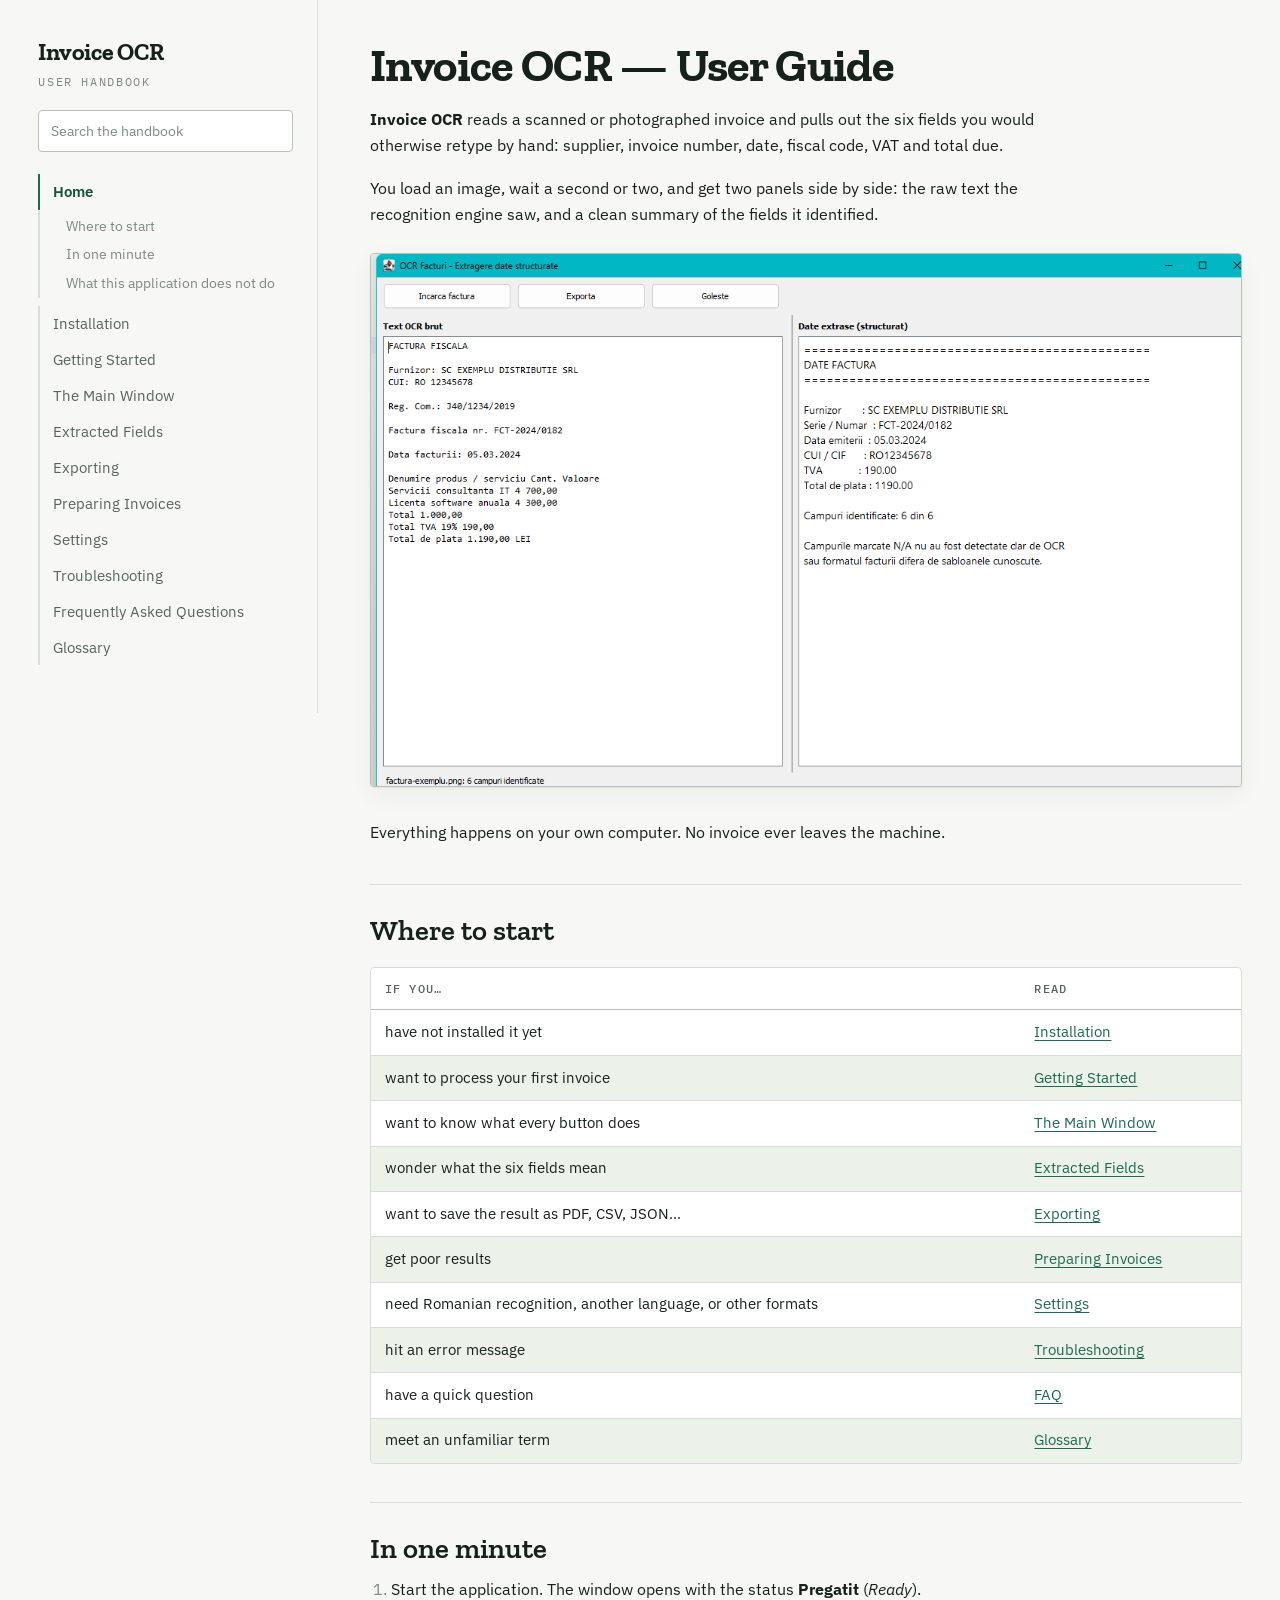
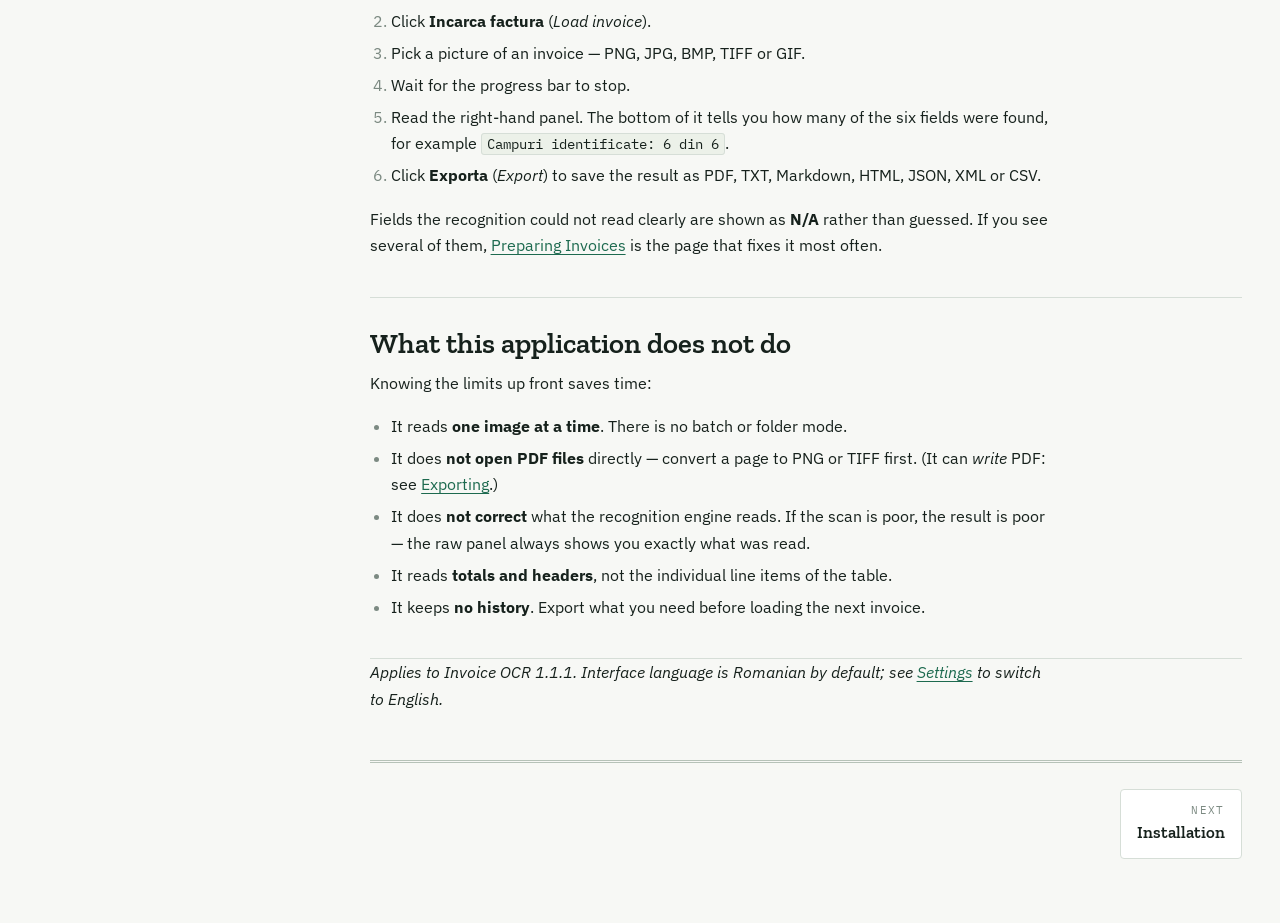
==== user-docu/html/index.html @ 9f77e480 "Initialize Repository" ====
<!doctype html>
<html lang="en">
<head>
<meta charset="utf-8">
<meta name="viewport" content="width=device-width, initial-scale=1">
<title>Home &middot; Invoice OCR Handbook</title>
<link rel="preconnect" href="https://fonts.googleapis.com">
<link rel="preconnect" href="https://fonts.gstatic.com" crossorigin>
<link rel="stylesheet" href="https://fonts.googleapis.com/css2?family=IBM+Plex+Mono:wght@400;500&family=IBM+Plex+Sans:wght@400;500;600&family=Zilla+Slab:wght@500;600;700&display=swap">
<link rel="stylesheet" href="assets/wiki.css">
</head>
<body>
<a class="skip" href="#content">Skip to content</a>
<div class="shell">
<nav class="sidebar" aria-label="Handbook">
<a class="brand" href="index.html"><span class="brand-name">Invoice OCR</span><span class="brand-tag">User handbook</span></a>
<div class="search">
<input type="search" id="q" placeholder="Search the handbook" autocomplete="off" aria-label="Search the handbook">
<ul id="results" hidden></ul>
</div>
<ol class="pages">
<li><a href="index.html" aria-current="page">Home</a>
<ul class="sections">
<li><a href="#where-to-start">Where to start</a></li>
<li><a href="#in-one-minute">In one minute</a></li>
<li><a href="#what-this-application-does-not-do">What this application does not do</a></li>
</ul>
</li>
<li><a href="Installation.html">Installation</a></li>
<li><a href="Getting-Started.html">Getting Started</a></li>
<li><a href="The-Main-Window.html">The Main Window</a></li>
<li><a href="Extracted-Fields.html">Extracted Fields</a></li>
<li><a href="Exporting.html">Exporting</a></li>
<li><a href="Preparing-Invoices.html">Preparing Invoices</a></li>
<li><a href="Settings.html">Settings</a></li>
<li><a href="Troubleshooting.html">Troubleshooting</a></li>
<li><a href="FAQ.html">Frequently Asked Questions</a></li>
<li><a href="Glossary.html">Glossary</a></li>
</ol>
</nav>
<main id="content">
<article>
<h1 id="invoice-ocr-user-guide">Invoice OCR — User Guide</h1>
<p><strong>Invoice OCR</strong> reads a scanned or photographed invoice and pulls out the six fields you would otherwise retype by hand: supplier, invoice number, date, fiscal code, VAT and total due.</p>
<p>You load an image, wait a second or two, and get two panels side by side: the raw text the recognition engine saw, and a clean summary of the fields it identified.</p>
<p class="figure"><img src="images/result.png" alt="The main window after processing an invoice" loading="lazy"></p>
<p>Everything happens on your own computer. No invoice ever leaves the machine.</p>
<hr>
<h2 id="where-to-start">Where to start</h2>
<div class="table-wrap">
<table>
<thead>
<tr><th>If you…</th><th>Read</th></tr>
</thead>
<tbody>
<tr><td>have not installed it yet</td><td><a href="Installation.html">Installation</a></td></tr>
<tr><td>want to process your first invoice</td><td><a href="Getting-Started.html">Getting Started</a></td></tr>
<tr><td>want to know what every button does</td><td><a href="The-Main-Window.html">The Main Window</a></td></tr>
<tr><td>wonder what the six fields mean</td><td><a href="Extracted-Fields.html">Extracted Fields</a></td></tr>
<tr><td>want to save the result as PDF, CSV, JSON…</td><td><a href="Exporting.html">Exporting</a></td></tr>
<tr><td>get poor results</td><td><a href="Preparing-Invoices.html">Preparing Invoices</a></td></tr>
<tr><td>need Romanian recognition, another language, or other formats</td><td><a href="Settings.html">Settings</a></td></tr>
<tr><td>hit an error message</td><td><a href="Troubleshooting.html">Troubleshooting</a></td></tr>
<tr><td>have a quick question</td><td><a href="FAQ.html">FAQ</a></td></tr>
<tr><td>meet an unfamiliar term</td><td><a href="Glossary.html">Glossary</a></td></tr>
</tbody>
</table>
</div>
<hr>
<h2 id="in-one-minute">In one minute</h2>
<ol>
<li>Start the application. The window opens with the status <strong>Pregatit</strong> (<em>Ready</em>).</li>
<li>Click <strong>Incarca factura</strong> (<em>Load invoice</em>).</li>
<li>Pick a picture of an invoice — PNG, JPG, BMP, TIFF or GIF.</li>
<li>Wait for the progress bar to stop.</li>
<li>Read the right-hand panel. The bottom of it tells you how many of the six fields were found, for example <code>Campuri identificate: 6 din 6</code>.</li>
<li>Click <strong>Exporta</strong> (<em>Export</em>) to save the result as PDF, TXT, Markdown, HTML, JSON, XML or CSV.</li>
</ol>
<p>Fields the recognition could not read clearly are shown as <strong>N/A</strong> rather than guessed. If you see several of them, <a href="Preparing-Invoices.html">Preparing Invoices</a> is the page that fixes it most often.</p>
<hr>
<h2 id="what-this-application-does-not-do">What this application does not do</h2>
<p>Knowing the limits up front saves time:</p>
<ul>
<li>It reads <strong>one image at a time</strong>. There is no batch or folder mode.</li>
<li>It does <strong>not open PDF files</strong> directly — convert a page to PNG or TIFF first. (It can <em>write</em> PDF: see <a href="Exporting.html">Exporting</a>.)</li>
<li>It does <strong>not correct</strong> what the recognition engine reads. If the scan is poor, the result is poor — the raw panel always shows you exactly what was read.</li>
<li>It reads <strong>totals and headers</strong>, not the individual line items of the table.</li>
<li>It keeps <strong>no history</strong>. Export what you need before loading the next invoice.</li>
</ul>
<hr>
<p><em>Applies to Invoice OCR 1.1.1. Interface language is Romanian by default; see <a href="Settings.html#interface-language">Settings</a> to switch to English.</em></p>
</article>
<nav class="pager" aria-label="Pagination">
<span></span>
<a class="next" href="Installation.html"><span>Next</span>Installation</a>
</nav>
</main>
</div>
<script src="assets/wiki-index.js"></script>
<script src="assets/wiki.js"></script>
</body>
</html>
---- user-docu/html/assets/wiki.css ----
/* Invoice OCR handbook. Generated by build-html.java - edit the
   STYLESHEET constant there, not this file. */

:root {
  --paper:      #F7F8F5;
  --card:       #FFFFFF;
  --bar:        #ECF1E9;
  --ink:        #16211C;
  --ink-soft:   #55645C;
  --ink-faint:  #7C8A82;
  --rule:       #D6DED7;
  --rule-firm:  #B6C2B8;
  --accent:     #1D6A4F;
  --accent-ink: #12513C;
  --accent-bg:  #E3EFE7;
  --alert:      #9A3324;
  --shadow:     0 1px 2px rgba(22,33,28,.06), 0 8px 24px rgba(22,33,28,.05);
  --measure: 68ch;
}

@media (prefers-color-scheme: dark) {
  :root:not([data-theme="light"]) {
    --paper:      #101410;
    --card:       #161B16;
    --bar:        #1C231D;
    --ink:        #E5EBE3;
    --ink-soft:   #A2AEA5;
    --ink-faint:  #7E8B81;
    --rule:       #2A332B;
    --rule-firm:  #3D4A3F;
    --accent:     #63C495;
    --accent-ink: #8AD8B0;
    --accent-bg:  #16281F;
    --alert:      #E38C78;
    --shadow:     0 1px 2px rgba(0,0,0,.4), 0 8px 24px rgba(0,0,0,.3);
  }
}

:root[data-theme="dark"] {
  --paper:      #101410;
  --card:       #161B16;
  --bar:        #1C231D;
  --ink:        #E5EBE3;
  --ink-soft:   #A2AEA5;
  --ink-faint:  #7E8B81;
  --rule:       #2A332B;
  --rule-firm:  #3D4A3F;
  --accent:     #63C495;
  --accent-ink: #8AD8B0;
  --accent-bg:  #16281F;
  --alert:      #E38C78;
  --shadow:     0 1px 2px rgba(0,0,0,.4), 0 8px 24px rgba(0,0,0,.3);
}

* { box-sizing: border-box; }

body {
  margin: 0;
  background: var(--paper);
  color: var(--ink);
  font-family: "IBM Plex Sans", ui-sans-serif, system-ui, "Segoe UI", sans-serif;
  font-size: 1rem;
  line-height: 1.65;
  -webkit-font-smoothing: antialiased;
}

h1, h2, h3, h4 {
  font-family: "Zilla Slab", Rockwell, Georgia, serif;
  line-height: 1.18;
  text-wrap: balance;
  margin: 0;
}

a { color: var(--accent); text-underline-offset: .18em; }
a:hover { color: var(--accent-ink); }
:focus-visible { outline: 2px solid var(--accent); outline-offset: 3px; border-radius: 2px; }

code, kbd, pre { font-family: "IBM Plex Mono", ui-monospace, Consolas, monospace; }
code {
  font-size: .88em;
  background: var(--bar);
  border: 1px solid var(--rule);
  border-radius: 3px;
  padding: .08em .34em;
}
pre {
  margin: 1.1rem 0 1.5rem;
  padding: 1rem 1.1rem;
  background: var(--card);
  border: 1px solid var(--rule);
  border-left: 3px solid var(--rule-firm);
  border-radius: 4px;
  overflow-x: auto;
  font-size: .86rem;
  line-height: 1.6;
  max-width: var(--measure);
  /* Long error messages must stay readable rather than hide in a scroll. */
  white-space: pre-wrap;
  overflow-wrap: break-word;
}
pre code { background: none; border: 0; padding: 0; font-size: inherit; }

.skip {
  position: absolute;
  left: -9999px;
  background: var(--card);
  padding: .6rem 1rem;
  border: 1px solid var(--accent);
  border-radius: 4px;
}
.skip:focus { left: 1rem; top: 1rem; z-index: 10; }

.shell {
  max-width: 1280px;
  margin: 0 auto;
  display: grid;
  grid-template-columns: 17.5rem minmax(0, 1fr);
  gap: clamp(1.5rem, 4vw, 4rem);
  align-items: start;
  padding: 0 clamp(1rem, 3vw, 2.5rem);
}

/* ---- Sidebar ---- */
.sidebar {
  position: sticky;
  top: 0;
  max-height: 100vh;
  overflow-y: auto;
  padding: 2rem 0 3rem;
  border-right: 1px solid var(--rule);
  padding-right: 1.5rem;
}
.brand { display: block; text-decoration: none; color: var(--ink); margin-bottom: 1.2rem; }
.brand-name {
  display: block;
  font-family: "Zilla Slab", Georgia, serif;
  font-size: 1.5rem;
  font-weight: 700;
  letter-spacing: -.01em;
}
.brand-tag {
  display: block;
  font-family: "IBM Plex Mono", monospace;
  font-size: .72rem;
  letter-spacing: .14em;
  text-transform: uppercase;
  color: var(--ink-faint);
}

.search { position: relative; margin-bottom: 1.4rem; }
.search input {
  width: 100%;
  font: inherit;
  font-size: .9rem;
  padding: .5rem .7rem;
  color: var(--ink);
  background: var(--card);
  border: 1px solid var(--rule-firm);
  border-radius: 4px;
}
.search input::placeholder { color: var(--ink-faint); }
#results {
  position: absolute;
  z-index: 5;
  left: 0;
  right: 0;
  margin: .3rem 0 0;
  padding: .3rem;
  list-style: none;
  max-height: 22rem;
  overflow-y: auto;
  background: var(--card);
  border: 1px solid var(--rule-firm);
  border-radius: 4px;
  box-shadow: var(--shadow);
}
#results li { margin: 0; }
#results a {
  display: block;
  padding: .35rem .5rem;
  border-radius: 3px;
  text-decoration: none;
  color: var(--ink);
  font-size: .88rem;
}
#results a:hover, #results a:focus { background: var(--accent-bg); color: var(--accent-ink); }
#results .in { display: block; font-size: .74rem; color: var(--ink-faint); }
#results .empty { padding: .5rem; color: var(--ink-faint); font-size: .85rem; }

.pages { list-style: none; margin: 0; padding: 0; counter-reset: page; }
.pages > li { margin: 0; }
.pages > li > a {
  display: block;
  padding: .34rem 0 .34rem .8rem;
  border-left: 2px solid var(--rule);
  color: var(--ink-soft);
  text-decoration: none;
  font-size: .95rem;
}
.pages > li > a:hover { color: var(--ink); border-left-color: var(--rule-firm); }
.pages > li > a[aria-current="page"] {
  color: var(--accent-ink);
  border-left-color: var(--accent);
  font-weight: 600;
}
.sections { list-style: none; margin: .1rem 0 .5rem; padding: 0; }
.sections a {
  display: block;
  padding: .2rem 0 .2rem 1.6rem;
  border-left: 2px solid var(--rule);
  color: var(--ink-faint);
  text-decoration: none;
  font-size: .85rem;
}
.sections a:hover { color: var(--accent-ink); border-left-color: var(--rule-firm); }

/* ---- Article ---- */
main { padding: 2.4rem 0 4rem; min-width: 0; }
article h1 {
  font-size: clamp(2rem, 1.6rem + 1.8vw, 2.9rem);
  font-weight: 700;
  letter-spacing: -.015em;
  margin-bottom: .8rem;
}
article h2 {
  font-size: clamp(1.4rem, 1.25rem + .7vw, 1.8rem);
  font-weight: 600;
  margin: 2.8rem 0 .6rem;
  padding-top: 1.4rem;
  border-top: 1px solid var(--rule);
}
article h1 + h2 { border-top: 0; padding-top: 0; margin-top: 1.6rem; }
article h3 { font-size: 1.25rem; font-weight: 600; margin: 2rem 0 .5rem; }
article h4 {
  font-family: "IBM Plex Sans", sans-serif;
  font-size: 1rem;
  font-weight: 600;
  margin: 1.5rem 0 .3rem;
}
article p, article ul, article ol { max-width: var(--measure); }
article p { margin: 0 0 1rem; }
article ul, article ol { margin: 0 0 1.1rem; padding-left: 1.35rem; }
article li { margin-bottom: .35rem; }
article li::marker { color: var(--ink-faint); }
hr { border: 0; border-top: 1px solid var(--rule); margin: 2.4rem 0 0; }
/* A rule before a heading is already the section break: don't draw a second one. */
hr + h2 { border-top: 0; padding-top: 0; margin-top: 1.8rem; }

blockquote {
  margin: 1.4rem 0;
  padding: .9rem 1.1rem;
  background: var(--accent-bg);
  border: 1px solid var(--rule);
  border-left: 3px solid var(--accent);
  border-radius: 4px;
  max-width: var(--measure);
}
blockquote p:last-child { margin-bottom: 0; }
blockquote strong { color: var(--accent-ink); }

p.figure { max-width: none; margin: 1.6rem 0 2rem; }
p.figure img {
  display: block;
  width: 100%;
  max-width: 62rem;
  height: auto;
  border: 1px solid var(--rule-firm);
  border-radius: 4px;
  box-shadow: var(--shadow);
  background: var(--card);
}

ul.check { list-style: none; padding-left: 0; }
ul.check li { position: relative; padding-left: 1.7rem; }
ul.check li::before {
  content: "";
  position: absolute;
  left: 0;
  top: .45em;
  width: .85rem;
  height: .85rem;
  border: 1px solid var(--rule-firm);
  border-radius: 2px;
  background: var(--card);
}

/* ---- Green-bar tables, after continuous accounting stationery ---- */
.table-wrap {
  overflow-x: auto;
  margin: 1.2rem 0 1.7rem;
  border: 1px solid var(--rule);
  border-radius: 4px;
  background: var(--card);
}
table { border-collapse: collapse; width: 100%; font-size: .93rem; }
thead th {
  text-align: left;
  font-family: "IBM Plex Mono", monospace;
  font-weight: 500;
  font-size: .72rem;
  letter-spacing: .1em;
  text-transform: uppercase;
  color: var(--ink-soft);
  padding: .7rem .9rem;
  border-bottom: 1px solid var(--rule-firm);
  white-space: nowrap;
}
tbody td { padding: .62rem .9rem; vertical-align: top; border-bottom: 1px solid var(--rule); }
tbody tr:nth-child(even) { background: var(--bar); }
tbody tr:last-child td { border-bottom: 0; }
td code { white-space: nowrap; }

/* ---- Pager ---- */
.pager {
  display: flex;
  justify-content: space-between;
  gap: 1rem;
  margin-top: 3rem;
  padding-top: 1.6rem;
  border-top: 3px double var(--rule-firm);
}
.pager a {
  flex: 0 1 auto;
  max-width: 45%;
  text-decoration: none;
  color: var(--ink);
  font-family: "Zilla Slab", Georgia, serif;
  font-size: 1.05rem;
  font-weight: 600;
  padding: .7rem 1rem;
  border: 1px solid var(--rule);
  border-radius: 4px;
  background: var(--card);
}
.pager a:hover { border-color: var(--accent); color: var(--accent-ink); }
.pager a.next { text-align: right; margin-left: auto; }
.pager span {
  display: block;
  font-family: "IBM Plex Mono", monospace;
  font-size: .7rem;
  letter-spacing: .12em;
  text-transform: uppercase;
  color: var(--ink-faint);
  font-weight: 400;
}

@media (max-width: 900px) {
  .shell { grid-template-columns: minmax(0, 1fr); }
  .sidebar {
    position: static;
    max-height: none;
    border-right: 0;
    border-bottom: 1px solid var(--rule);
    padding: 1.5rem 0 1rem;
  }
  .pages { display: flex; flex-wrap: wrap; gap: .2rem .4rem; }
  .pages > li > a { border-left: 0; border-bottom: 2px solid var(--rule); padding: .2rem .5rem; }
  .pages > li > a[aria-current="page"] { border-left: 0; border-bottom-color: var(--accent); }
  .sections { display: none; }
  main { padding-top: 1.6rem; }
}

@media (prefers-reduced-motion: no-preference) {
  html { scroll-behavior: smooth; }
}

@media print {
  .sidebar, .pager, .skip { display: none; }
  .shell { display: block; }
  body { background: #fff; color: #000; }
}
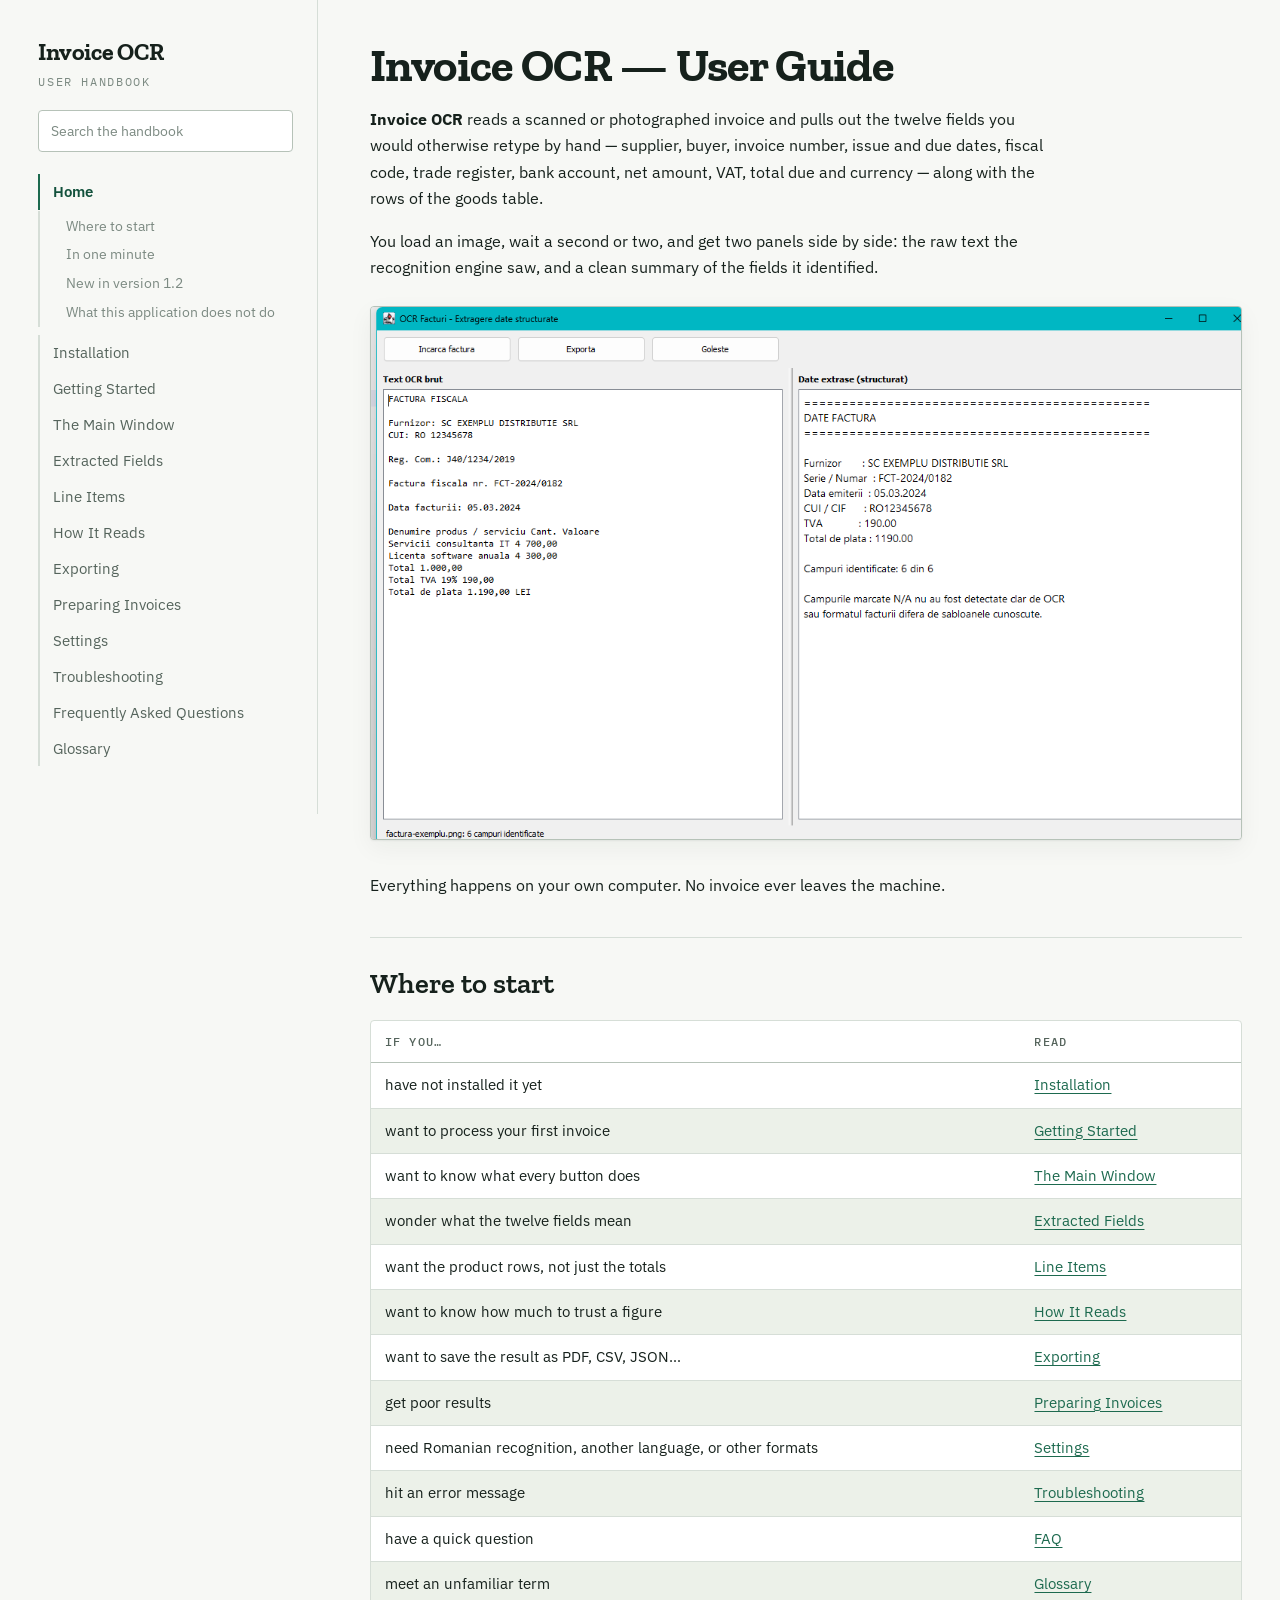
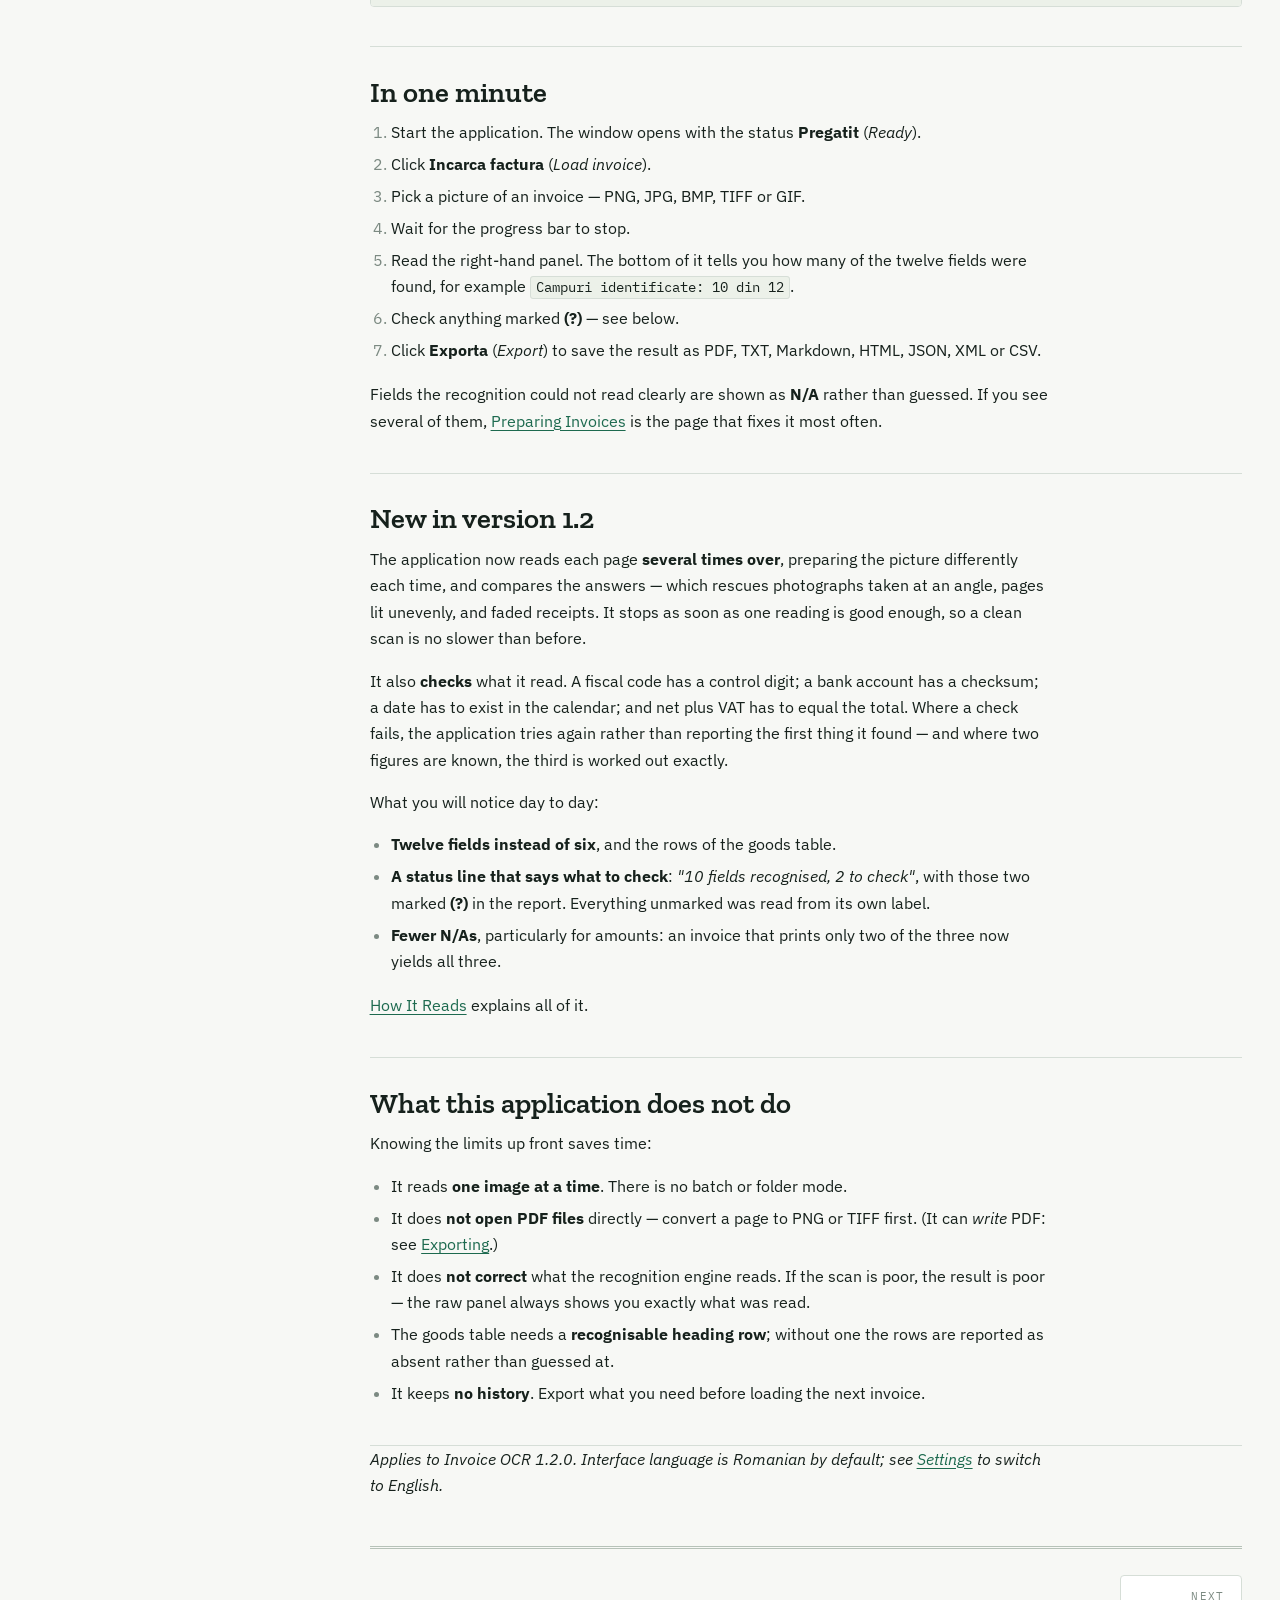
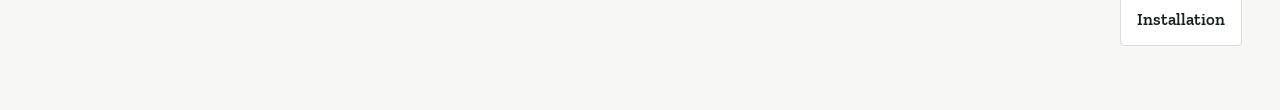
==== commit 93567b81: "Update user documentation for version 1.2: Added new sections for Line Items and How It Reads, expan" ====
--- a/user-docu/html/index.html
+++ b/user-docu/html/index.html
@@ -23,6 +23,7 @@
 <ul class="sections">
 <li><a href="#where-to-start">Where to start</a></li>
 <li><a href="#in-one-minute">In one minute</a></li>
+<li><a href="#new-in-version-12">New in version 1.2</a></li>
 <li><a href="#what-this-application-does-not-do">What this application does not do</a></li>
 </ul>
 </li>
@@ -30,6 +31,8 @@
 <li><a href="Getting-Started.html">Getting Started</a></li>
 <li><a href="The-Main-Window.html">The Main Window</a></li>
 <li><a href="Extracted-Fields.html">Extracted Fields</a></li>
+<li><a href="Line-Items.html">Line Items</a></li>
+<li><a href="How-It-Reads.html">How It Reads</a></li>
 <li><a href="Exporting.html">Exporting</a></li>
 <li><a href="Preparing-Invoices.html">Preparing Invoices</a></li>
 <li><a href="Settings.html">Settings</a></li>
@@ -41,7 +44,7 @@
 <main id="content">
 <article>
 <h1 id="invoice-ocr-user-guide">Invoice OCR — User Guide</h1>
-<p><strong>Invoice OCR</strong> reads a scanned or photographed invoice and pulls out the six fields you would otherwise retype by hand: supplier, invoice number, date, fiscal code, VAT and total due.</p>
+<p><strong>Invoice OCR</strong> reads a scanned or photographed invoice and pulls out the twelve fields you would otherwise retype by hand — supplier, buyer, invoice number, issue and due dates, fiscal code, trade register, bank account, net amount, VAT, total due and currency — along with the rows of the goods table.</p>
 <p>You load an image, wait a second or two, and get two panels side by side: the raw text the recognition engine saw, and a clean summary of the fields it identified.</p>
 <p class="figure"><img src="images/result.png" alt="The main window after processing an invoice" loading="lazy"></p>
 <p>Everything happens on your own computer. No invoice ever leaves the machine.</p>
@@ -56,7 +59,9 @@
 <tr><td>have not installed it yet</td><td><a href="Installation.html">Installation</a></td></tr>
 <tr><td>want to process your first invoice</td><td><a href="Getting-Started.html">Getting Started</a></td></tr>
 <tr><td>want to know what every button does</td><td><a href="The-Main-Window.html">The Main Window</a></td></tr>
-<tr><td>wonder what the six fields mean</td><td><a href="Extracted-Fields.html">Extracted Fields</a></td></tr>
+<tr><td>wonder what the twelve fields mean</td><td><a href="Extracted-Fields.html">Extracted Fields</a></td></tr>
+<tr><td>want the product rows, not just the totals</td><td><a href="Line-Items.html">Line Items</a></td></tr>
+<tr><td>want to know how much to trust a figure</td><td><a href="How-It-Reads.html">How It Reads</a></td></tr>
 <tr><td>want to save the result as PDF, CSV, JSON…</td><td><a href="Exporting.html">Exporting</a></td></tr>
 <tr><td>get poor results</td><td><a href="Preparing-Invoices.html">Preparing Invoices</a></td></tr>
 <tr><td>need Romanian recognition, another language, or other formats</td><td><a href="Settings.html">Settings</a></td></tr>
@@ -73,10 +78,22 @@
 <li>Click <strong>Incarca factura</strong> (<em>Load invoice</em>).</li>
 <li>Pick a picture of an invoice — PNG, JPG, BMP, TIFF or GIF.</li>
 <li>Wait for the progress bar to stop.</li>
-<li>Read the right-hand panel. The bottom of it tells you how many of the six fields were found, for example <code>Campuri identificate: 6 din 6</code>.</li>
+<li>Read the right-hand panel. The bottom of it tells you how many of the twelve fields were found, for example <code>Campuri identificate: 10 din 12</code>.</li>
+<li>Check anything marked <strong>(?)</strong> — see below.</li>
 <li>Click <strong>Exporta</strong> (<em>Export</em>) to save the result as PDF, TXT, Markdown, HTML, JSON, XML or CSV.</li>
 </ol>
 <p>Fields the recognition could not read clearly are shown as <strong>N/A</strong> rather than guessed. If you see several of them, <a href="Preparing-Invoices.html">Preparing Invoices</a> is the page that fixes it most often.</p>
+<hr>
+<h2 id="new-in-version-12">New in version 1.2</h2>
+<p>The application now reads each page <strong>several times over</strong>, preparing the picture differently each time, and compares the answers — which rescues photographs taken at an angle, pages lit unevenly, and faded receipts. It stops as soon as one reading is good enough, so a clean scan is no slower than before.</p>
+<p>It also <strong>checks</strong> what it read. A fiscal code has a control digit; a bank account has a checksum; a date has to exist in the calendar; and net plus VAT has to equal the total. Where a check fails, the application tries again rather than reporting the first thing it found — and where two figures are known, the third is worked out exactly.</p>
+<p>What you will notice day to day:</p>
+<ul>
+<li><strong>Twelve fields instead of six</strong>, and the rows of the goods table.</li>
+<li><strong>A status line that says what to check</strong>: <em>"10 fields recognised, 2 to check"</em>, with those two marked <strong>(?)</strong> in the report. Everything unmarked was read from its own label.</li>
+<li><strong>Fewer N/As</strong>, particularly for amounts: an invoice that prints only two of the three now yields all three.</li>
+</ul>
+<p><a href="How-It-Reads.html">How It Reads</a> explains all of it.</p>
 <hr>
 <h2 id="what-this-application-does-not-do">What this application does not do</h2>
 <p>Knowing the limits up front saves time:</p>
@@ -84,11 +101,11 @@
 <li>It reads <strong>one image at a time</strong>. There is no batch or folder mode.</li>
 <li>It does <strong>not open PDF files</strong> directly — convert a page to PNG or TIFF first. (It can <em>write</em> PDF: see <a href="Exporting.html">Exporting</a>.)</li>
 <li>It does <strong>not correct</strong> what the recognition engine reads. If the scan is poor, the result is poor — the raw panel always shows you exactly what was read.</li>
-<li>It reads <strong>totals and headers</strong>, not the individual line items of the table.</li>
+<li>The goods table needs a <strong>recognisable heading row</strong>; without one the rows are reported as absent rather than guessed at.</li>
 <li>It keeps <strong>no history</strong>. Export what you need before loading the next invoice.</li>
 </ul>
 <hr>
-<p><em>Applies to Invoice OCR 1.1.1. Interface language is Romanian by default; see <a href="Settings.html#interface-language">Settings</a> to switch to English.</em></p>
+<p><em>Applies to Invoice OCR 1.2.0. Interface language is Romanian by default; see <a href="Settings.html#interface-language">Settings</a> to switch to English.</em></p>
 </article>
 <nav class="pager" aria-label="Pagination">
 <span></span>
